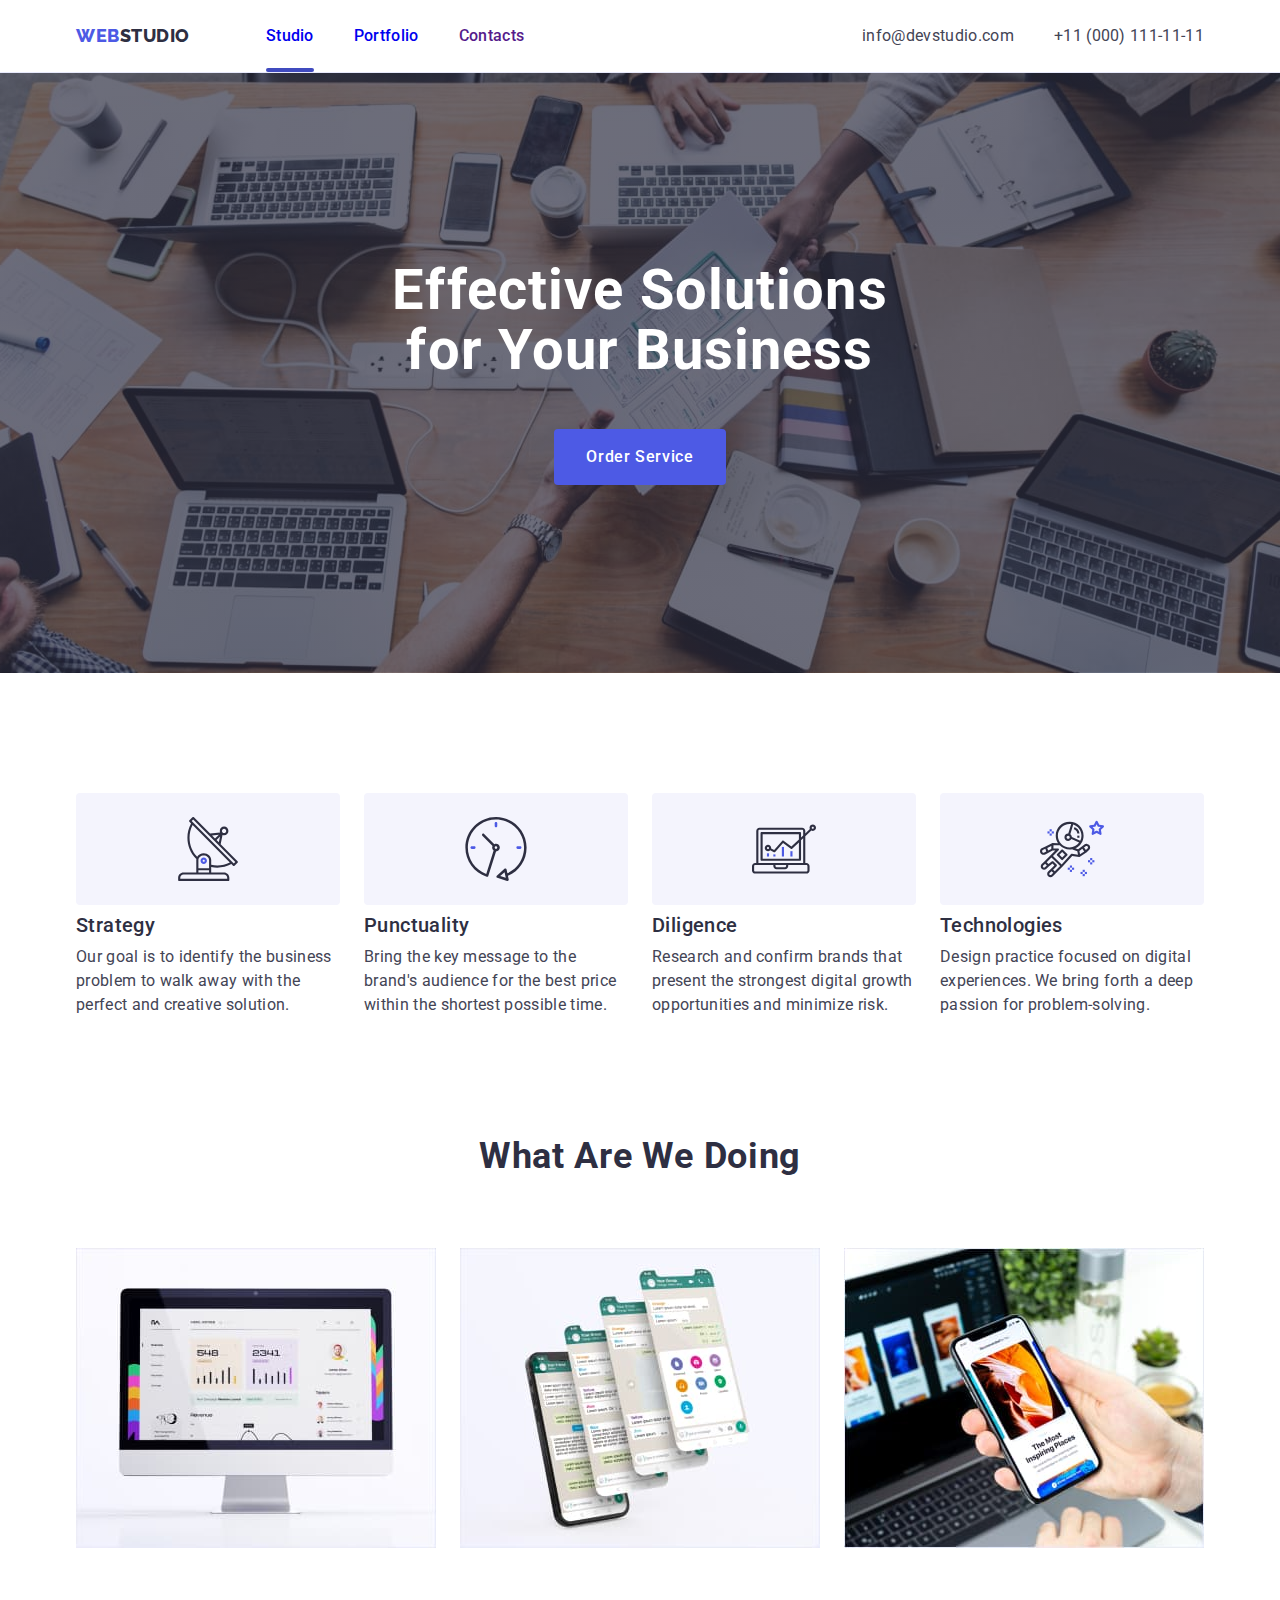
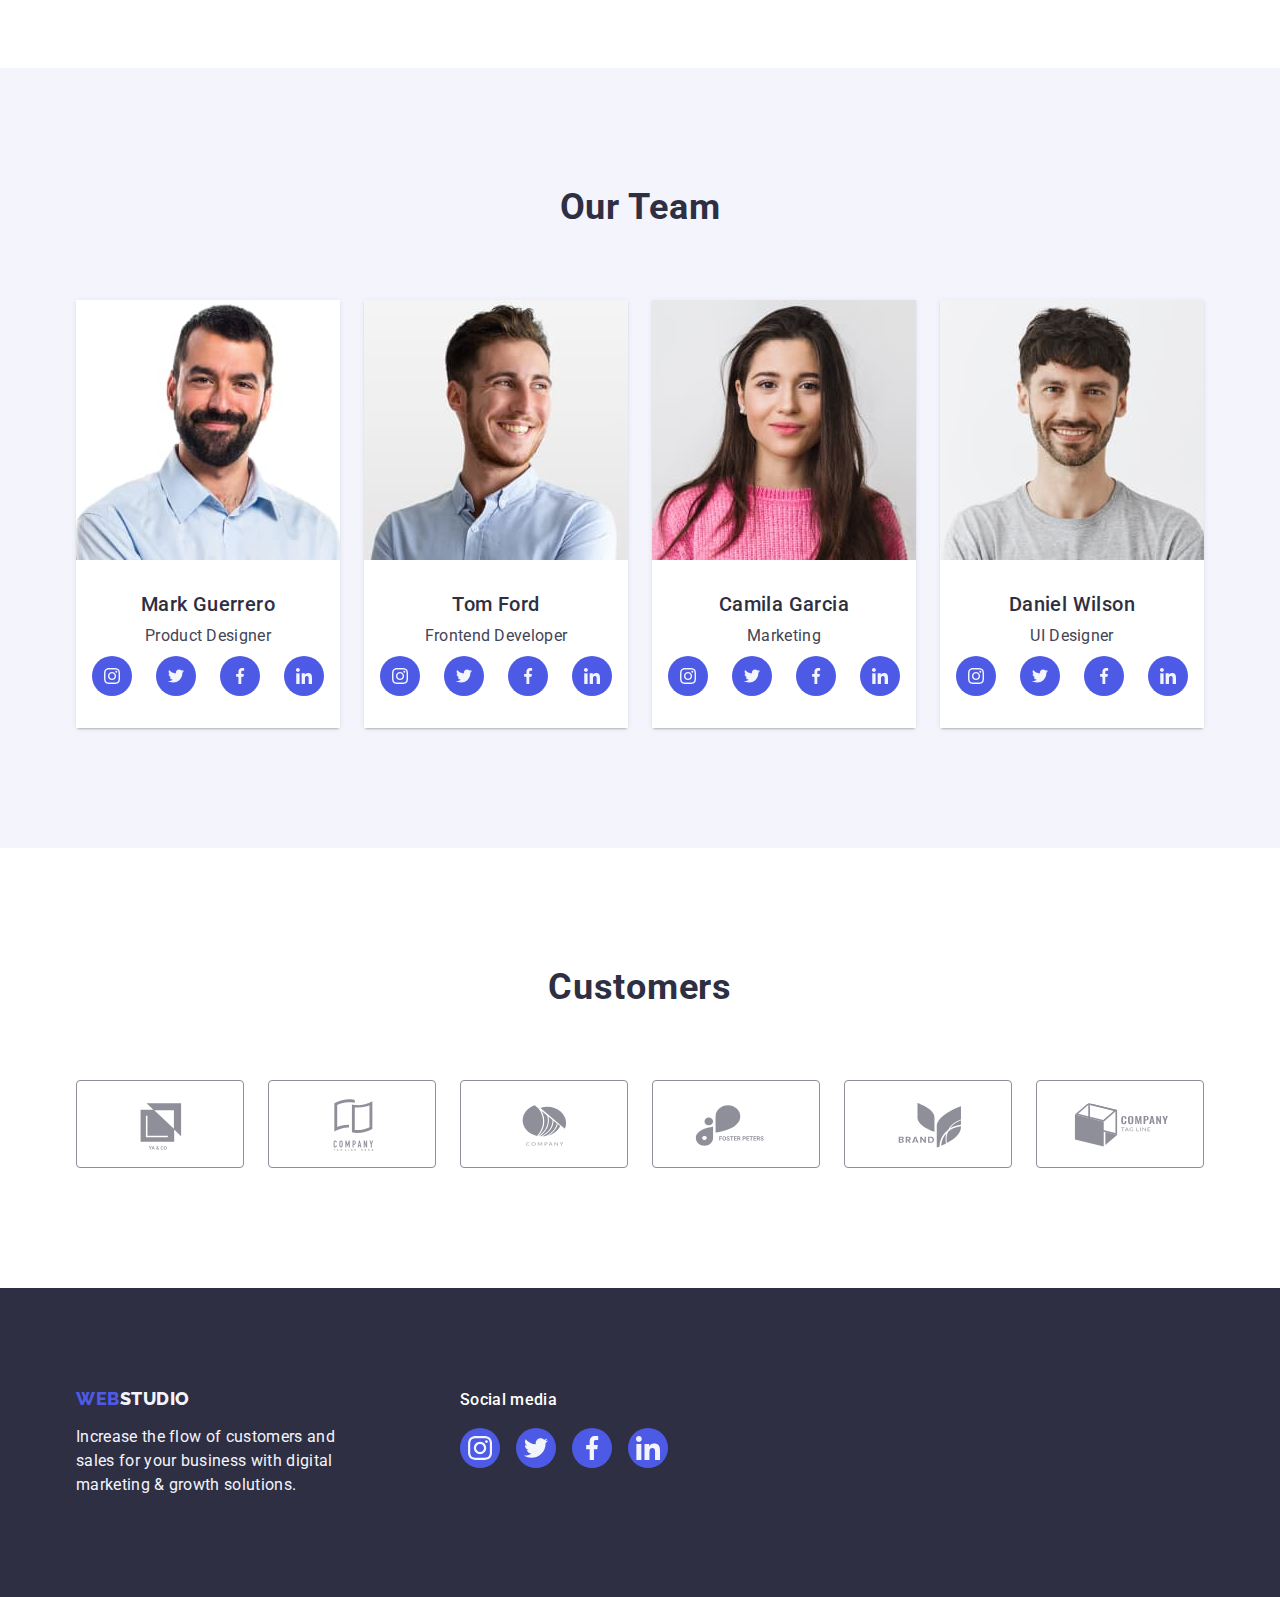
==== index.html @ e2717a6c "1" ====
<!DOCTYPE html>
<html lang="en">
  <head>
    <meta charset="UTF-8" />
    <meta http-equiv="X-UA-Compatible" content="IE=edge" />
    <meta name="viewport" content="width=device-width, initial-scale=1.0" />

    <link rel="preconnect" href="https://fonts.googleapis.com" />
    <link rel="preconnect" href="https://fonts.gstatic.com" crossorigin />
    <link
      href="https://fonts.googleapis.com/css2?family=Raleway:wght@800&family=Roboto:wght@400;500;700;900&display=swap"
      rel="stylesheet"
    />
    <title>Studio</title>
    <link
      rel="stylesheet"
      href="https://cdn.jsdelivr.net/npm/modern-normalize@1.1.0/modern-normalize.min.css"
    />
    <link rel="stylesheet" href="./css/styles.css" />
  </head>

  <body>
    <!--============================Header =========================-->
    <header class="header">
      <div class="container page-header-container">
        <nav class="navigate">
          <a href="./index.html" class="logo link"
            >Web<span class="logo-color">Studio</span></a
          >
          <ul class="site-nav list">
            <li class="head-link">
              <a href="./index.html" class="link padding-link activ">Studio</a>
            </li>
            <li class="head-link">
              <a href="./portfolio.html" class="link padding-link">Portfolio</a>
            </li>
            <li class="head-link"><a href="" class="link padding-link">Contacts</a></li>
          </ul>
        </nav>
        <address class="auth-address">
          <ul class="auth-nav list">
            <li>
              <a href="mailto:info@devstudio.com" class="link padding-link"
                >info@devstudio.com</a
              >
            </li>
            <li>
              <a href="tel:+110001111111" class="link padding-link"
                >+11 (000) 111-11-11</a
              >
            </li>
          </ul>
        </address>
      </div>
    </header>
    <!---------------------------Section 1 --------------------------------->
    <main>
      <section class="hero">
        <div class="container">
          <h1 class="hero-title">Effective Solutions for Your Business</h1>
          <button type="button" class="button" data-modal-open>Order Service</button>
        </div>
      </section>
      <!-- =====================section 2 ==============================-->
      <section class="section section-features">
        <div class="container">
          <h2 class="visually-hidden">features</h2>
          <ul class="feature-list list">
            <li class="feature-text">
              <div class="feature-icon">
                <svg width="64" height="64">
                  <use href="./images/icons.svg#icon-antenna"></use>
                </svg>
              </div>
              <h3 class="title">Strategy</h3>
              <p class="text">
                Our goal is to identify the business problem to walk away with the perfect
                and creative solution.
              </p>
            </li>
            <li class="feature-text">
              <div class="feature-icon">
                <svg width="64" height="64">
                  <use href="./images/icons.svg#icon-clock"></use>
                </svg>
              </div>
              <h3 class="title">Punctuality</h3>
              <p class="text">
                Bring the key message to the brand's audience for the best price within
                the shortest possible time.
              </p>
            </li>
            <li class="feature-text">
              <div class="feature-icon">
                <svg width="64" height="64">
                  <use href="./images/icons.svg#icon-diagram"></use>
                </svg>
              </div>
              <h3 class="title">Diligence</h3>
              <p class="text">
                Research and confirm brands that present the strongest digital growth
                opportunities and minimize risk.
              </p>
            </li>
            <li class="feature-text">
              <div class="feature-icon">
                <svg width="64" height="64">
                  <use href="./images/icons.svg#icon-astronaut"></use>
                </svg>
              </div>
              <h3 class="title">Technologies</h3>
              <p class="text">
                Design practice focused on digital experiences. We bring forth a deep
                passion for problem-solving.
              </p>
            </li>
          </ul>
        </div>
      </section>
      <!--=========================section 3 ============================-->
      <section class="section-work">
        <div class="container">
          <h2 class="section-title">What are we doing</h2>
          <ul class="work-list list">
            <li class="work-img">
              <img src="./images/img1.jpg" alt="overview" width="360" />
            </li>
            <li class="work-img">
              <img src="./images/img2.jpg" alt="mobile" width="360" />
            </li>
            <li class="work-img">
              <img src="./images/img3.jpg" alt="design" width="360" />
            </li>
          </ul>
        </div>
      </section>
      <!--========================section 4 =============================-->
      <section class="section section-team">
        <div class="container">
          <h2 class="section-title">Our Team</h2>
          <ul class="team-list list">
            <li class="team-pic">
              <img src="./images/Mark.jpg" alt="Mark" width="264" />
              <div class="team-name-prof">
                <h3 class="title-team">Mark Guerrero</h3>
                <p class="text-team">Product Designer</p>
                <ul class="social-link list">
                  <li class="social-link-item">
                    <a href="" class="social-list-link">
                      <svg width="16" height="16" class="social-link-net">
                        <use href="./images/icons.svg#icon-instagram"></use>
                      </svg>
                    </a>
                  </li>
                  <li class="social-link-item">
                    <a href="" class="social-list-link">
                      <svg width="16" height="16" class="social-link-net">
                        <use href="./images/icons.svg#icon-twitter"></use>
                      </svg>
                    </a>
                  </li>
                  <li class="social-link-item">
                    <a href="" class="social-list-link">
                      <svg width="16" height="16" class="social-link-net">
                        <use href="./images/icons.svg#icon-facebook"></use>
                      </svg>
                    </a>
                  </li>
                  <li class="social-link-item">
                    <a href="" class="social-list-link">
                      <svg width="16" height="16" class="social-link-net">
                        <use href="./images/icons.svg#icon-linkedin"></use>
                      </svg>
                    </a>
                  </li>
                </ul>
              </div>
            </li>
            <li class="team-pic">
              <img src="./images/Tom.jpg" alt="Tom" width="264" />
              <div class="team-name-prof">
                <h3 class="title-team">Tom Ford</h3>
                <p class="text-team">Frontend Developer</p>
                <ul class="social-link list">
                  <li class="social-link-item">
                    <a href="" class="social-list-link">
                      <svg width="16" height="16" class="social-link-net">
                        <use href="./images/icons.svg#icon-instagram"></use>
                      </svg>
                    </a>
                  </li>
                  <li class="social-link-item">
                    <a href="" class="social-list-link">
                      <svg width="16" height="16" class="social-link-net">
                        <use href="./images/icons.svg#icon-twitter"></use>
                      </svg>
                    </a>
                  </li>
                  <li class="social-link-item">
                    <a href="" class="social-list-link">
                      <svg width="16" height="16" class="social-link-net">
                        <use href="./images/icons.svg#icon-facebook"></use>
                      </svg>
                    </a>
                  </li>
                  <li class="social-link-item">
                    <a href="" class="social-list-link">
                      <svg width="16" height="16" class="social-link-net">
                        <use href="./images/icons.svg#icon-linkedin"></use>
                      </svg>
                    </a>
                  </li>
                </ul>
              </div>
            </li>
            <li class="team-pic">
              <img src="./images/Camila.jpg" alt="Camila" width="264" />
              <div class="team-name-prof">
                <h3 class="title-team">Camila Garcia</h3>
                <p class="text-team">Marketing</p>
                <ul class="social-link list">
                  <li class="social-link-item">
                    <a href="" class="social-list-link">
                      <svg width="16" height="16" class="social-link-net">
                        <use href="./images/icons.svg#icon-instagram"></use>
                      </svg>
                    </a>
                  </li>
                  <li class="social-link-item">
                    <a href="" class="social-list-link">
                      <svg width="16" height="16" class="social-link-net">
                        <use href="./images/icons.svg#icon-twitter"></use>
                      </svg>
                    </a>
                  </li>
                  <li class="social-link-item">
                    <a href="" class="social-list-link">
                      <svg width="16" height="16" class="social-link-net">
                        <use href="./images/icons.svg#icon-facebook"></use>
                      </svg>
                    </a>
                  </li>
                  <li class="social-link-item">
                    <a href="" class="social-list-link">
                      <svg width="16" height="16" class="social-link-net">
                        <use href="./images/icons.svg#icon-linkedin"></use>
                      </svg>
                    </a>
                  </li>
                </ul>
              </div>
            </li>
            <li class="team-pic">
              <img src="./images/Daniel.jpg" alt="Daniel" width="264" />
              <div class="team-name-prof">
                <h3 class="title-team">Daniel Wilson</h3>
                <p class="text-team">UI Designer</p>
                <ul class="social-link list">
                  <li class="social-link-item">
                    <a href="" class="social-list-link">
                      <svg width="16" height="16" class="social-link-net">
                        <use href="./images/icons.svg#icon-instagram"></use>
                      </svg>
                    </a>
                  </li>
                  <li class="social-link-item">
                    <a href="" class="social-list-link">
                      <svg width="16" height="16" class="social-link-net">
                        <use href="./images/icons.svg#icon-twitter"></use>
                      </svg>
                    </a>
                  </li>
                  <li class="social-link-item">
                    <a href="" class="social-list-link">
                      <svg width="16" height="16" class="social-link-net">
                        <use href="./images/icons.svg#icon-facebook"></use>
                      </svg>
                    </a>
                  </li>
                  <li class="social-link-item">
                    <a href="" class="social-list-link">
                      <svg width="16" height="16" class="social-link-net">
                        <use href="./images/icons.svg#icon-linkedin"></use>
                      </svg>
                    </a>
                  </li>
                </ul>
              </div>
            </li>
          </ul>
        </div>
      </section>
      <!-- ======================Section 5=============== -->
      <section class="section">
        <div class="container">
          <h2 class="section-title">Customers</h2>
          <ul class="client-link list">
            <li class="client-link-customer">
              <a href="" class="customers-link">
                <svg width="104" height="56" class="icon-color">
                  <use href="./images/icons.svg#icon-logo"></use>
                </svg>
              </a>
            </li>
            <li class="client-link-customer">
              <a href="" class="customers-link">
                <svg width="104" height="56" class="icon-color">
                  <use href="./images/icons.svg#icon-logo1"></use>
                </svg>
              </a>
            </li>
            <li class="client-link-customer">
              <a href="" class="customers-link">
                <svg width="104" height="56" class="icon-color">
                  <use href="./images/icons.svg#icon-logo2"></use>
                </svg>
              </a>
            </li>
            <li class="client-link-customer">
              <a href="" class="customers-link">
                <svg width="104" height="56" class="icon-color">
                  <use href="./images/icons.svg#icon-logo3"></use>
                </svg>
              </a>
            </li>
            <li class="client-link-customer">
              <a href="" class="customers-link">
                <svg width="104" height="56" class="icon-color">
                  <use href="./images/icons.svg#icon-logo4"></use>
                </svg>
              </a>
            </li>
            <li class="client-link-customer">
              <a href="" class="customers-link">
                <svg width="104" height="56" class="icon-color">
                  <use href="./images/icons.svg#icon-logo5"></use>
                </svg>
              </a>
            </li>
          </ul>
        </div>
      </section>
    </main>
    <!-- --------------------------Footer ------------------------------->
    <footer class="footer">
      <div class="container footer-section">
        <div class="footer-content">
          <a href="./index.html" class="logo link footer-link"
            >Web<span class="logo-footer">Studio</span></a
          >
          <p class="text-footer">
            Increase the flow of customers and sales for your business with digital
            marketing & growth solutions.
          </p>
        </div>
        <div class="sosial-media">
          <p class="social-media">Social media</p>
          <ul class="social-link-footer list">
            <li class="social-link-icon">
              <a href="#" class="social-link-icon-item">
                <svg width="24" height="24" class="social-link-hover">
                  <use href="./images/icons.svg#icon-instagram"></use>
                </svg>
              </a>
            </li>
            <li class="social-link-icon">
              <a href="#" class="social-link-icon-item">
                <svg width="24" height="24" class="social-link-hover">
                  <use href="./images/icons.svg#icon-twitter"></use>
                </svg>
              </a>
            </li>
            <li class="social-link-icon">
              <a href="#" class="social-link-icon-item">
                <svg width="24" height="24" class="social-link-hover">
                  <use href="./images/icons.svg#icon-facebook"></use>
                </svg>
              </a>
            </li>
            <li class="social-link-icon">
              <a href="#" class="social-link-icon-item">
                <svg width="24" height="24" class="social-link-hover">
                  <use href="./images/icons.svg#icon-linkedin"></use>
                </svg>
              </a>
            </li>
          </ul>
        </div>
      </div>
    </footer>
    <div class="backdrop is-hidden" data-modal>
      <div class="modal-window">
        <button type="button" class="modal-button" data-modal-close>
          <svg width="8" height="8">
            <use href="./images/icons.svg#icon-close"></use>
          </svg>
        </button>
      </div>
    </div>
    <script src="./js/modal.js"></script>
  </body>
</html>

<!-- data-modal-open data-modal-close data-modal -->
---- css/styles.css ----
:root {
  --primary-text-color: #434455;
  --title-text-color: #2e2f42;
  --accent-color: #4d5ae5;
  --primari-white-color: #ffffff;
  --background: #f4f4fd;
  --focus-hover-color: #404bbf;
  --botton-border-color: #e7e9fc;
}
h1,
h2,
h3,
h4,
h5,
h6,
p {
  margin: 0;
}
ul,
ol {
  margin: 0;
  padding: 0;
}
.list {
  list-style-type: none;
}
.link {
  text-decoration: none;
}
img {
  display: block;
}
button {
  cursor: pointer;
}
body {
  background-color: var(--primari-white-color);
  color: var(--primary-text-color);
  font-family: Roboto, sans-serif;
  letter-spacing: 0.02em;
  font-size: 16px;
  line-height: 1.5;
}
.container {
  width: 1158px;
  margin: 0 auto;
  padding-left: 15px;
  padding-right: 15px;
}
/* ======================Header================= */
.header {
  background-color: var(--primari-white-color);
  border-bottom: 1px solid #e7e9fc;
  box-shadow: 0px 2px 1px rgba(46, 47, 66, 0.08), 0px 1px 1px rgba(46, 47, 66, 0.16),
    0px 1px 6px rgba(46, 47, 66, 0.08);
}
.page-header-container {
  display: flex;
}
.navigate {
  display: flex;
  align-items: center;
}
.logo {
  color: var(--accent-color);
  font-family: Raleway, sans-serif;
  font-weight: 800;
  font-size: 18px;
  line-height: 1.17;
  text-decoration: none;
  letter-spacing: 0.03em;
  text-transform: uppercase;
  margin-right: 76px;
  display: inline-block;
  transition: color 250ms cubic-bezier(0.4, 0, 0.2, 1);
}
.logo-color {
  color: var(--title-text-color);
}
.logo:hover,
.logo:focus {
  color: var(--focus-hover-color);
  transition-duration: 250ms;
}
.head-link:not(:last-child) {
  margin-right: 40px;
}
.padding-link {
  padding: 24px 0;
  display: inline-block;
  transition: color 250ms cubic-bezier(0.4, 0, 0.2, 1);
  position: relative;
}
.site-nav {
  color: var(--title-text-color);
  font-weight: 500;
  font-size: 16px;
  line-height: 1.5;
  display: flex;
}
.activ::after {
  display: block;
  content: "";
  width: 100%;
  height: 4px;
  border-radius: 2px;
  background-color: var(--focus-hover-color);
  position: absolute;
  bottom: 0; 
}


.padding-link:hover,
.padding-link:focus {
  color: var(--focus-hover-color);
}

/* ==================   Top Lone   ==============  */

.auth-address {
  font-style: normal;
  margin-left: auto;
}
.auth-nav {
  display: flex;
  gap: 40px;
}


.auth-nav > li > a {
  color: var(--primary-text-color);
  font-family: Roboto, sans-serif;
  font-weight: 400;
  font-size: 16px;
  line-height: 1.5;
}

/* =====================Section===================== */
.hero {
  background-color: var(--title-text-color);
  padding-top: 188px;
  padding-bottom: 188px;
  text-align: center;
  max-width: 1440px;
  margin-left: auto;
  margin-right: auto;
  background-image: linear-gradient(rgba(46, 47, 66, 0.7), rgba(46, 47, 66, 0.7)),
    url(../images/people-office.jpg);
  background-repeat: no-repeat;
  background-position: center;
  background-size: cover;
}

.hero-title {
  color: var(--primari-white-color);
  font-weight: 700;
  font-size: 56px;
  line-height: 1.07;
  letter-spacing: 0.02em;
  max-width: 496px;
  margin: 0 auto;
  margin-bottom: 48px;
}
.button {
  color: var(--primari-white-color);
  background-color: var(--accent-color);
  font-family: Roboto, sans-serif;
  font-weight: 500;
  font-size: 16px;
  line-height: 1.5;
  letter-spacing: 0.04em;
  border-radius: 4px;
  margin: 0 auto;
  padding: 16px 32px;
  display: block;
  height: 56px;
  border: none;
  min-width: 169px;
  transition: background-color 250ms cubic-bezier(0.4, 0, 0.2, 1);
}
.button:hover,
.button:focus {
  color: var(--primari-white-color);
  background: var(--focus-hover-color);
  box-shadow: 0px 4px 4px rgba(0, 0, 0, 0.15);
  border-radius: 4px;
}
/* =========================Section 2=================== */

.section {
  padding-top: 120px;
  padding-bottom: 120px;
}
.section-features {
  background-color: var(--primari-white-color);
}

.feature-list {
  background-color: var(--primari-white-color);
  display: flex;
  justify-content: center;
  gap: 24px;
}
.feature-text {
  width: calc((100% - 72px) / 4);
}
.feature-icon {
  background-color: var(--background);
  width: 264px;
  height: 112px;
  border-radius: 4px;
  display: flex;
  justify-content: center;
  align-items: center;
  margin-bottom: 8px;
}

/* .feature-text::before {
  display: inline-block;
  content: "";
  width: 264px;
  height: 112px;
  border-radius: 4px;
  background: var(--background);
  background-repeat: no-repeat;
  background-position: center;
} */

/* .icon-strategy::before {
  background-image: url(../images/Icon_img/strategy.svg);
}
.icon-punctuality::before {
  background-image: url(../images/Icon_img/punctuality.svg);
}
.icon-diligence::before {
  background-image: url(../images/Icon_img/diligence.svg);
}
.icon-tehnolodgies::before {
  background-image: url(../images/Icon_img/astronaut.svg);
} */

.title {
  color: var(--title-text-color);
  font-weight: 500;
  font-size: 20px;
  line-height: 1.2;
  letter-spacing: 0.02em;
  margin-bottom: 8px;
}
.visually-hidden {
  position: absolute;
  width: 1px;
  height: 1px;
  margin: -1px;
  border: 0;
  padding: 0;
  white-space: nowrap;
  clip-path: inset(100%);
  clip: rect(0 0 0 0);
  overflow: hidden;
}

/* =========================Section 3 ================= */
.section-title {
  color: var(--title-text-color);
  font-weight: 700;
  font-size: 36px;
  line-height: 1.1;
  text-align: center;
  letter-spacing: 0.02em;
  text-transform: capitalize;
  margin-top: 0;
  margin-bottom: 72px;
}

.section-work {
  color: var(--primary-text-color);
  background-color: var(--primari-white-color);
  padding-bottom: 120px;
}

.work-list {
  display: flex;
  gap: 24px;
}
.work-img {
  width: calc((100% - 48px) / 3);
}

/* ========================= Section 4 =============== */
.section-team {
  background-color: var(--background);
}
.team-list {
  justify-content: space-between;
  display: flex;
  gap: 24px;
}
.team-pic {
  width: calc((100% - 72px) / 4);
  border-radius: 0px 0px 4px 4px;
  box-shadow: 0px 1px 6px rgba(46, 47, 66, 0.08), 0px 1px 1px rgba(46, 47, 66, 0.16),
    0px 2px 1px rgba(46, 47, 66, 0.08);
}
.team-name-prof {
  background-color: var(--primari-white-color);
  padding: 32px 0px;
  text-align: center;
}
.social-link {
  display: flex;
  justify-content: center;
  gap: 24px;
}

.social-link-item {
}
.social-list-link {
  width: 40px;
  height: 40px;
  border-radius: 50%;
  background-color: var(--accent-color);
  justify-content: center;
  display: flex;
  align-items: center;
  transition: color 250ms cubic-bezier(0.4, 0, 0.2, 1);
}
.social-link-net {
  fill: var(--background);
}
.social-list-link:hover,
.social-list-link:focus {
  background-color: var(--focus-hover-color);
}
.title-team {
  color: var(--title-text-color);
  font-weight: 500;
  font-size: 20px;
  line-height: 1.2;
  letter-spacing: 0.02em;
  margin-bottom: 8px;
  text-align: center;
}
.text-team {
  font-family: Roboto, sans-serif;
  letter-spacing: 0.02em;
  font-size: 16px;
  line-height: 1.5;
  text-align: center;
  margin-bottom: 8px;
}
.text {
  color: var(--primary-text-color);
  font-family: Roboto, sans-serif;
  font-weight: 400;
  font-size: 16px;
  line-height: 1.5;
}
/* =========================Section 5================= */
.client-link {
  display: flex;
  justify-content: center;
  gap: 24px;
}
.client-link-customer {
  width: calc((100% - 120px) / 6);
  height: 88px;
}
.customers-link {
  background-color: var(--primari-white-color);
  display: flex;
  justify-content: center;
  align-items: center;
  width: 100%;
  height: 100%;
  border-radius: 4px;
  border: 1px solid #8e8f99;
  color: #8e8f99;
  padding: 16px 32px;
  transition: border 250ms cubic-bezier(0.4, 0, 0.2, 1),
    color 250ms cubic-bezier(0.4, 0, 0.2, 1);
}

.icon-color {
  fill: currentColor;
}
.customers-link:hover,
.customers-link:focus {
  color: var(--focus-hover-color);
  border-color: var(--focus-hover-color);
}

/* ========================= Footer ==================*/
.footer {
  background-color: var(--title-text-color);
  padding: 100px 0;
}
.logo-footer {
  color: var(--background);
  font-family: Raleway, sans-serif;
  font-weight: 800;
  font-size: 18px;
  line-height: 1.17;
  text-decoration: none;
  letter-spacing: 0.03em;
  text-transform: uppercase;
}
.footer-link {
  display: inline-block;
  margin-bottom: 16px;
  transition: color 250ms cubic-bezier(0.4, 0, 0.2, 1);
}
.text-footer {
  color: var(--background);
  width: 264px;
}
.footer-section {
  align-items: baseline;
  display: flex;
}
.footer-content {
  margin-right: 120px;
}

.social-media {
  font-family: "Roboto";
  color: var(--primari-white-color);
  letter-spacing: 0.02em;
  font-weight: 500;
  font-size: 16px;
  line-height: 1.5;
  margin-bottom: 16px;
}
.social-link-footer {
  display: flex;
  justify-content: center;
  gap: 16px;
}
.social-link-icon {
  width: 40px;
  height: 40px;
}
.social-link-icon-item {
  width: 100%;
  height: 100%;
  border-radius: 50%;
  background-color: var(--accent-color);
  display: flex;
  align-items: center;
  justify-content: center;
  transition: color 250ms cubic-bezier(0.4, 0, 0.2, 1);
}
.social-link-hover {
  fill: var(--background);
}
.social-link-icon-item:hover,
.social-link-icon-item:focus {
  background-color: #31d0aa;
}

/* ======================= Portfolio ===========*/
.button-portfolio {
  color: var(--accent-color);
  background-color: var(--background);
  font-family: Roboto, sans-serif;
  font-weight: 500;
  font-size: 16px;
  line-height: 1.5;
  letter-spacing: 0.04em;
  border: 1px solid var(--botton-border-color);
  border-radius: 4px;
  padding: 12px 24px;
  transition: background-color 250ms cubic-bezier(0.4, 0, 0.2, 1);
}

.button-portfolio.primary {
  color: var(--primari-white-color);
  background-color: var(--accent-color);
}

/* .button-portfolio:hover,
.button-portfolio:focus {
  border: 1px solid transparent;
  color: var(--primari-white-color);
  background-color: var(--focus-hover-color);
  box-shadow: 0px 3px 1px rgba(0, 0, 0, 0.1), 0px 2px 1px rgba(0, 0, 0, 0.08),
    0px 2px 2px rgba(0, 0, 0, 0.12);
} */
.button-portfolio:hover,
.button-portfolio:focus .button-portfolio.primary {
  border: 1px solid transparent;
  color: var(--primari-white-color);
  background-color: var(--focus-hover-color);
  box-shadow: 0px 3px 1px rgba(0, 0, 0, 0.1), 0px 2px 1px rgba(0, 0, 0, 0.08),
    0px 2px 2px rgba(0, 0, 0, 0.12);
}


.button-list {
  display: flex;
  justify-content: center;
  gap: 24px;
  margin-bottom: 72px;
}

/* =========================  Our Work ============== */
.section-portfolio {
  padding-top: 96px;
  padding-bottom: 120px;
}
.work-fon {
  width: calc((100% - 48px) / 3);
}
.our-work {
  display: flex;
  justify-content: center;
  flex-wrap: wrap;
  column-gap: 24px;
  row-gap: 48px;
}
.work-fon:hover .our-work-best {
  transform: translatey(0);
}

.work-img-fon {
  position: relative;
  overflow: hidden;
}
.our-work-best {
  position: absolute;
  color: var(--background);
  font-weight: 400;
  font-size: 16px;
  line-height: 1.5;
  padding: 40px 32px 164px 32px;
  top: 0;
  background-color: var(--accent-color);
  height: 100%;
  transform: translatey(100%);
  transition: transform 250ms linear;
}

.portfolio-link {
  display: block;
  background-color: var(--primari-white-color);
  background-origin: padding-box;
  border: 1px solid transparent;
  transition: border 250ms cubic-bezier(0.4, 0, 0.2, 1);
}
.portfolio-link:hover,
.portfolio-link:focus {
  border: 1px solid #f4f4fd;
  box-shadow: 0px 1px 6px rgba(46, 47, 66, 0.08), 0px 1px 1px rgba(46, 47, 66, 0.16),
    0px 2px 1px rgba(46, 47, 66, 0.08);
}

.work-link {
  padding: 32px 16px;
  border: 1px solid #e7e9fc;
  margin-bottom: 8px;
  border: 1px solid var(--botton-border-color);
  border-top: none;
}

.backdrop {
  position: fixed;
  width: 100%;
  height: 100%;
  top: 0;
  background-color: rgba(46, 47, 66, 0.08);
}

.modal-window {
  position: absolute;
  width: 408px;
  height: 584px;
  left: 50%;
  top: 50%;
  transform: translate(-50%, -50%);
  background-color: #fcfcfc;
  border-radius: 4px;
  box-shadow: 0px 1px 1px rgba(0, 0, 0, 0.14), 0px 1px 3px rgba(0, 0, 0, 0.12),
    0px 2px 1px rgba(0, 0, 0, 0.2);
  padding: 24px;
}
.modal-button {
  width: 24px;
  height: 24px;
  border-radius: 50%;
  background-color: #e7e9fc;
  border: 1px solid rgba(0, 0, 0, 0.1);
  display: flex;
  justify-content: center;
  align-items: center;
  margin-left: auto;
}

.is-hidden {
  opacity: 0;
  pointer-events: none;
  visibility: hidden;
}
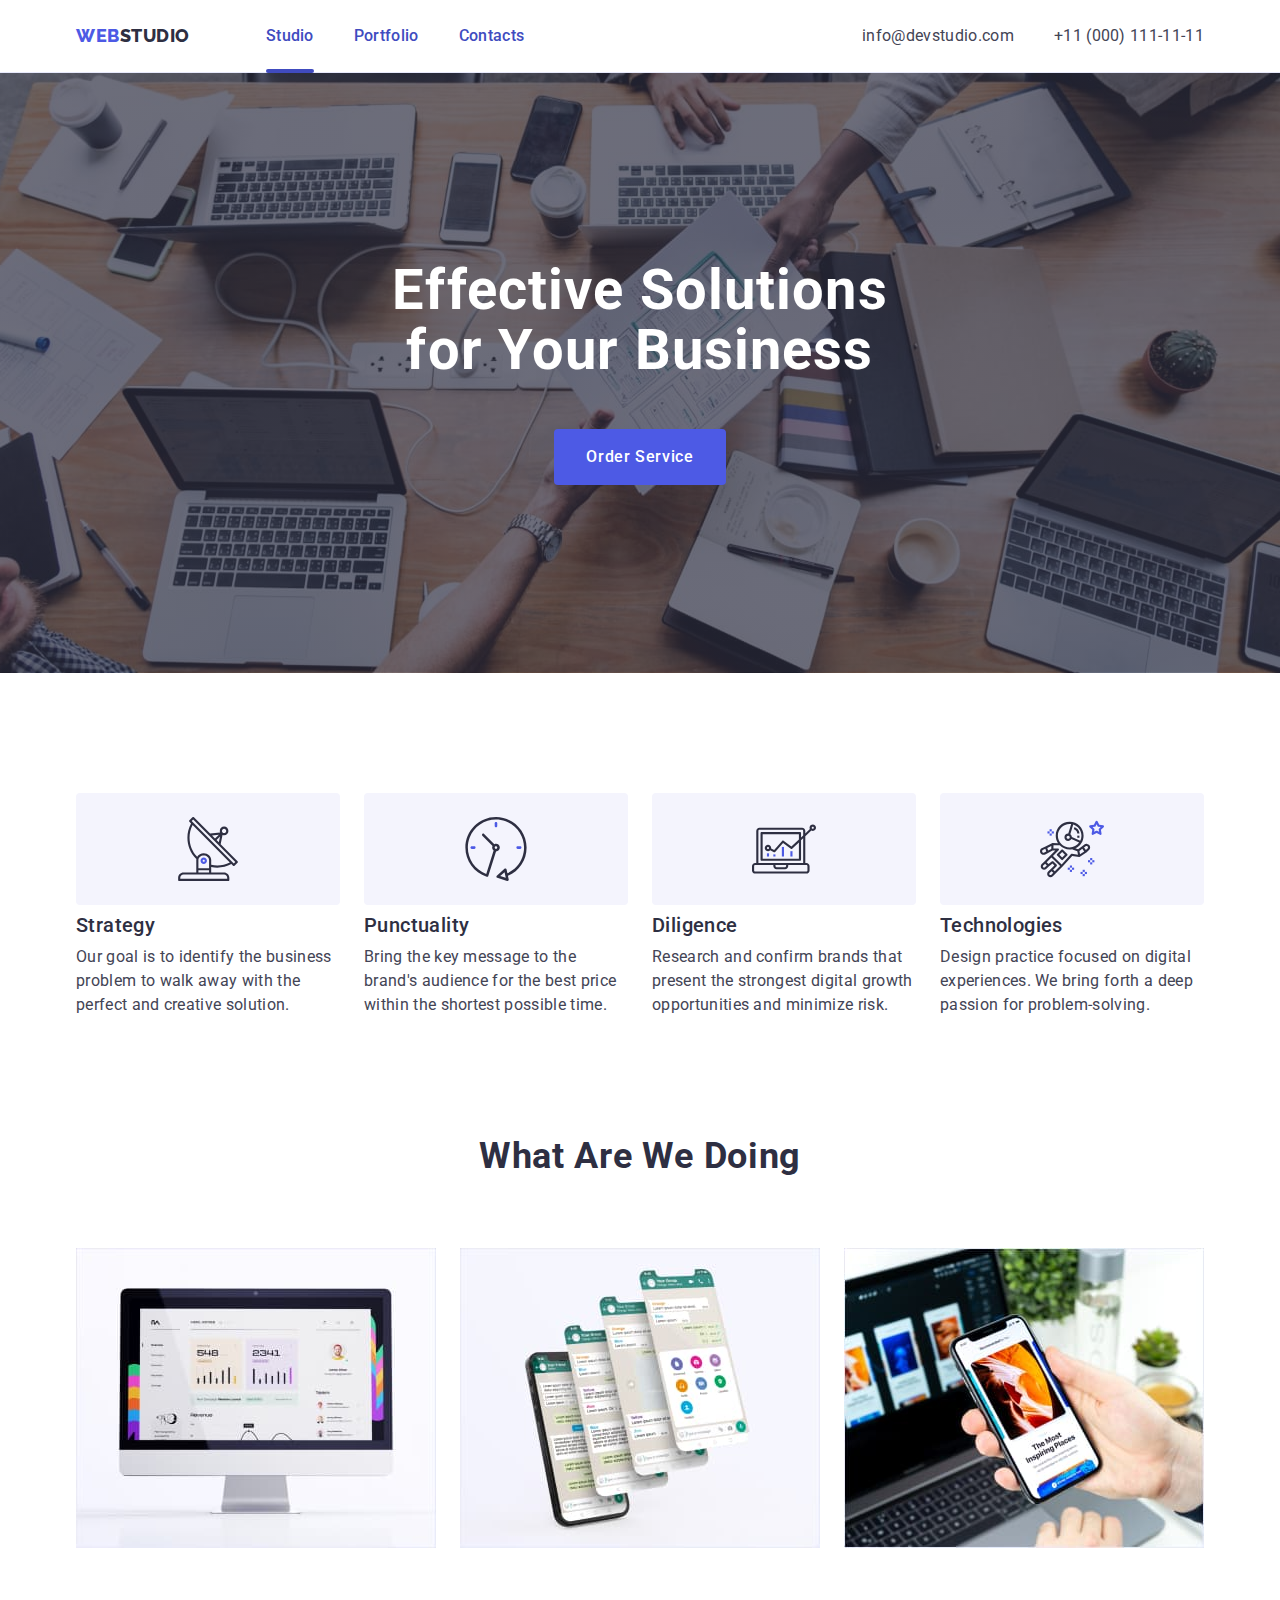
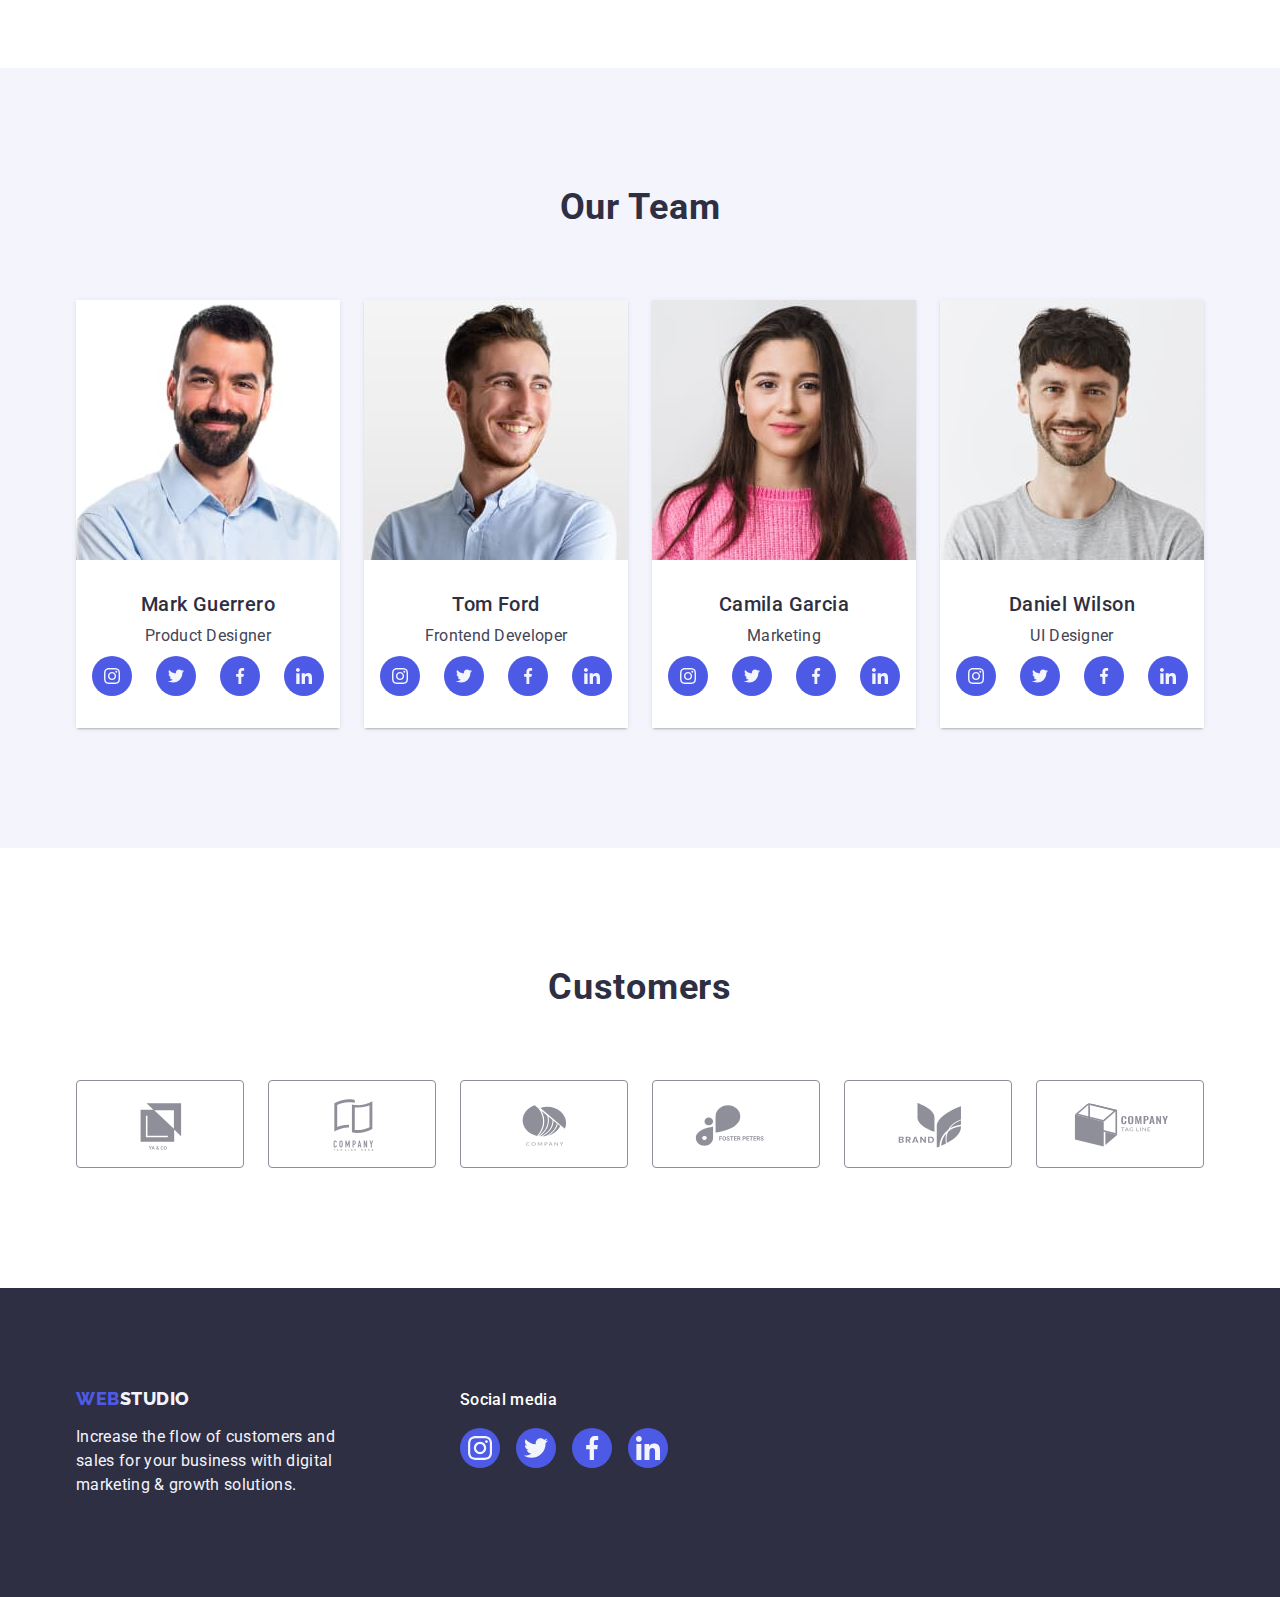
==== commit 39f24310: "2" ====
--- a/index.html
+++ b/index.html
@@ -391,7 +391,7 @@
     <div class="backdrop is-hidden" data-modal>
       <div class="modal-window">
         <button type="button" class="modal-button" data-modal-close>
-          <svg width="8" height="8">
+          <svg width="8" height="8" class="button-effects">
             <use href="./images/icons.svg#icon-close"></use>
           </svg>
         </button>
--- a/css/styles.css
+++ b/css/styles.css
@@ -90,6 +90,7 @@
   display: inline-block;
   transition: color 250ms cubic-bezier(0.4, 0, 0.2, 1);
   position: relative;
+  color: var(--focus-hover-color);
 }
 .site-nav {
   color: var(--title-text-color);
@@ -106,7 +107,7 @@
   border-radius: 2px;
   background-color: var(--focus-hover-color);
   position: absolute;
-  bottom: 0; 
+  bottom: -1px;
 }
 
 
@@ -323,7 +324,9 @@
   justify-content: center;
   display: flex;
   align-items: center;
-  transition: color 250ms cubic-bezier(0.4, 0, 0.2, 1);
+  transition: background-color 250ms cubic-bezier(0.4, 0, 0.2, 1);
+
+  /* transition: color 250ms cubic-bezier(0.4, 0, 0.2, 1); */
 }
 .social-link-net {
   fill: var(--background);
@@ -377,8 +380,9 @@
   border: 1px solid #8e8f99;
   color: #8e8f99;
   padding: 16px 32px;
-  transition: border 250ms cubic-bezier(0.4, 0, 0.2, 1),
-    color 250ms cubic-bezier(0.4, 0, 0.2, 1);
+  transition: border-color 250ms cubic-bezier(0.4, 0, 0.2, 1), color 250ms cubic-bezier(0.4, 0, 0.2, 1);
+  /* transition: border 250ms cubic-bezier(0.4, 0, 0.2, 1),
+    color 250ms cubic-bezier(0.4, 0, 0.2, 1); */
 }
 
 .icon-color {
@@ -408,7 +412,7 @@
 .footer-link {
   display: inline-block;
   margin-bottom: 16px;
-  transition: color 250ms cubic-bezier(0.4, 0, 0.2, 1);
+  transition: background-color 250ms cubic-bezier(0.4, 0, 0.2, 1);
 }
 .text-footer {
   color: var(--background);
@@ -470,7 +474,7 @@
   border: 1px solid var(--botton-border-color);
   border-radius: 4px;
   padding: 12px 24px;
-  transition: background-color 250ms cubic-bezier(0.4, 0, 0.2, 1);
+  transition: color 250ms cubic-bezier(0.4, 0, 0.2, 1), background-color 250ms cubic-bezier(0.4, 0, 0.2, 1), border-color 250ms cubic-bezier(0.4, 0, 0.2, 1), box-shadow 250ms cubic-bezier(0.4, 0, 0.2, 1);
 }
 
 .button-portfolio.primary {
@@ -478,14 +482,6 @@
   background-color: var(--accent-color);
 }
 
-/* .button-portfolio:hover,
-.button-portfolio:focus {
-  border: 1px solid transparent;
-  color: var(--primari-white-color);
-  background-color: var(--focus-hover-color);
-  box-shadow: 0px 3px 1px rgba(0, 0, 0, 0.1), 0px 2px 1px rgba(0, 0, 0, 0.08),
-    0px 2px 2px rgba(0, 0, 0, 0.12);
-} */
 .button-portfolio:hover,
 .button-portfolio:focus .button-portfolio.primary {
   border: 1px solid transparent;
@@ -495,14 +491,12 @@
     0px 2px 2px rgba(0, 0, 0, 0.12);
 }
 
-
 .button-list {
   display: flex;
   justify-content: center;
   gap: 24px;
   margin-bottom: 72px;
 }
-
 /* =========================  Our Work ============== */
 .section-portfolio {
   padding-top: 96px;
@@ -525,6 +519,7 @@
 .work-img-fon {
   position: relative;
   overflow: hidden;
+   
 }
 .our-work-best {
   position: absolute;
@@ -537,7 +532,8 @@
   background-color: var(--accent-color);
   height: 100%;
   transform: translatey(100%);
-  transition: transform 250ms linear;
+  transition: transform 250ms cubic-bezier(0.4, 0, 0.2, 1);
+  padding: 40px 32px;
 }
 
 .portfolio-link {
@@ -545,13 +541,15 @@
   background-color: var(--primari-white-color);
   background-origin: padding-box;
   border: 1px solid transparent;
-  transition: border 250ms cubic-bezier(0.4, 0, 0.2, 1);
+  transition: box-shadow 250ms cubic-bezier(0.4, 0, 0.2, 1);
+  /* transition: border 250ms cubic-bezier(0.4, 0, 0.2, 1); */
 }
 .portfolio-link:hover,
 .portfolio-link:focus {
   border: 1px solid #f4f4fd;
   box-shadow: 0px 1px 6px rgba(46, 47, 66, 0.08), 0px 1px 1px rgba(46, 47, 66, 0.16),
-    0px 2px 1px rgba(46, 47, 66, 0.08);
+  0px 2px 1px rgba(46, 47, 66, 0.08);
+  transform: translateY(0%);
 }
 
 .work-link {
@@ -567,13 +565,14 @@
   width: 100%;
   height: 100%;
   top: 0;
-  background-color: rgba(46, 47, 66, 0.08);
+  background-color: rgba(46, 47, 66, 0.4);
+  transition: opacity 250ms cubic-bezier(0.4, 0, 0.2, 1), visibility 250ms cubic-bezier(0.4, 0, 0.2, 1);
 }
 
 .modal-window {
   position: absolute;
   width: 408px;
-  height: 584px;
+  min-height: 576px;
   left: 50%;
   top: 50%;
   transform: translate(-50%, -50%);
@@ -582,10 +581,13 @@
   box-shadow: 0px 1px 1px rgba(0, 0, 0, 0.14), 0px 1px 3px rgba(0, 0, 0, 0.12),
     0px 2px 1px rgba(0, 0, 0, 0.2);
   padding: 24px;
+  transition: transform 250ms cubic-bezier(0.4, 0, 0.2, 1);
 }
 .modal-button {
   width: 24px;
   height: 24px;
+  top: 24px;
+  right: 24px;
   border-radius: 50%;
   background-color: #e7e9fc;
   border: 1px solid rgba(0, 0, 0, 0.1);
@@ -593,6 +595,14 @@
   justify-content: center;
   align-items: center;
   margin-left: auto;
+  padding: 0;
+  transition: background-color 250ms cubic-bezier(0.4, 0, 0.2, 1), border 250ms cubic-bezier(0.4, 0, 0.2, 1);
+}
+.modal-button:hover,
+.modal-button:focus {
+  background-color: #404bbf;
+  border: none;
+  color: var(--primari-white-color);
 }
 
 .is-hidden {
@@ -600,3 +610,6 @@
   pointer-events: none;
   visibility: hidden;
 }
+.button-effects {
+  transition: fill 250ms cubic-bezier(0.4, 0, 0.2, 1);
+}
